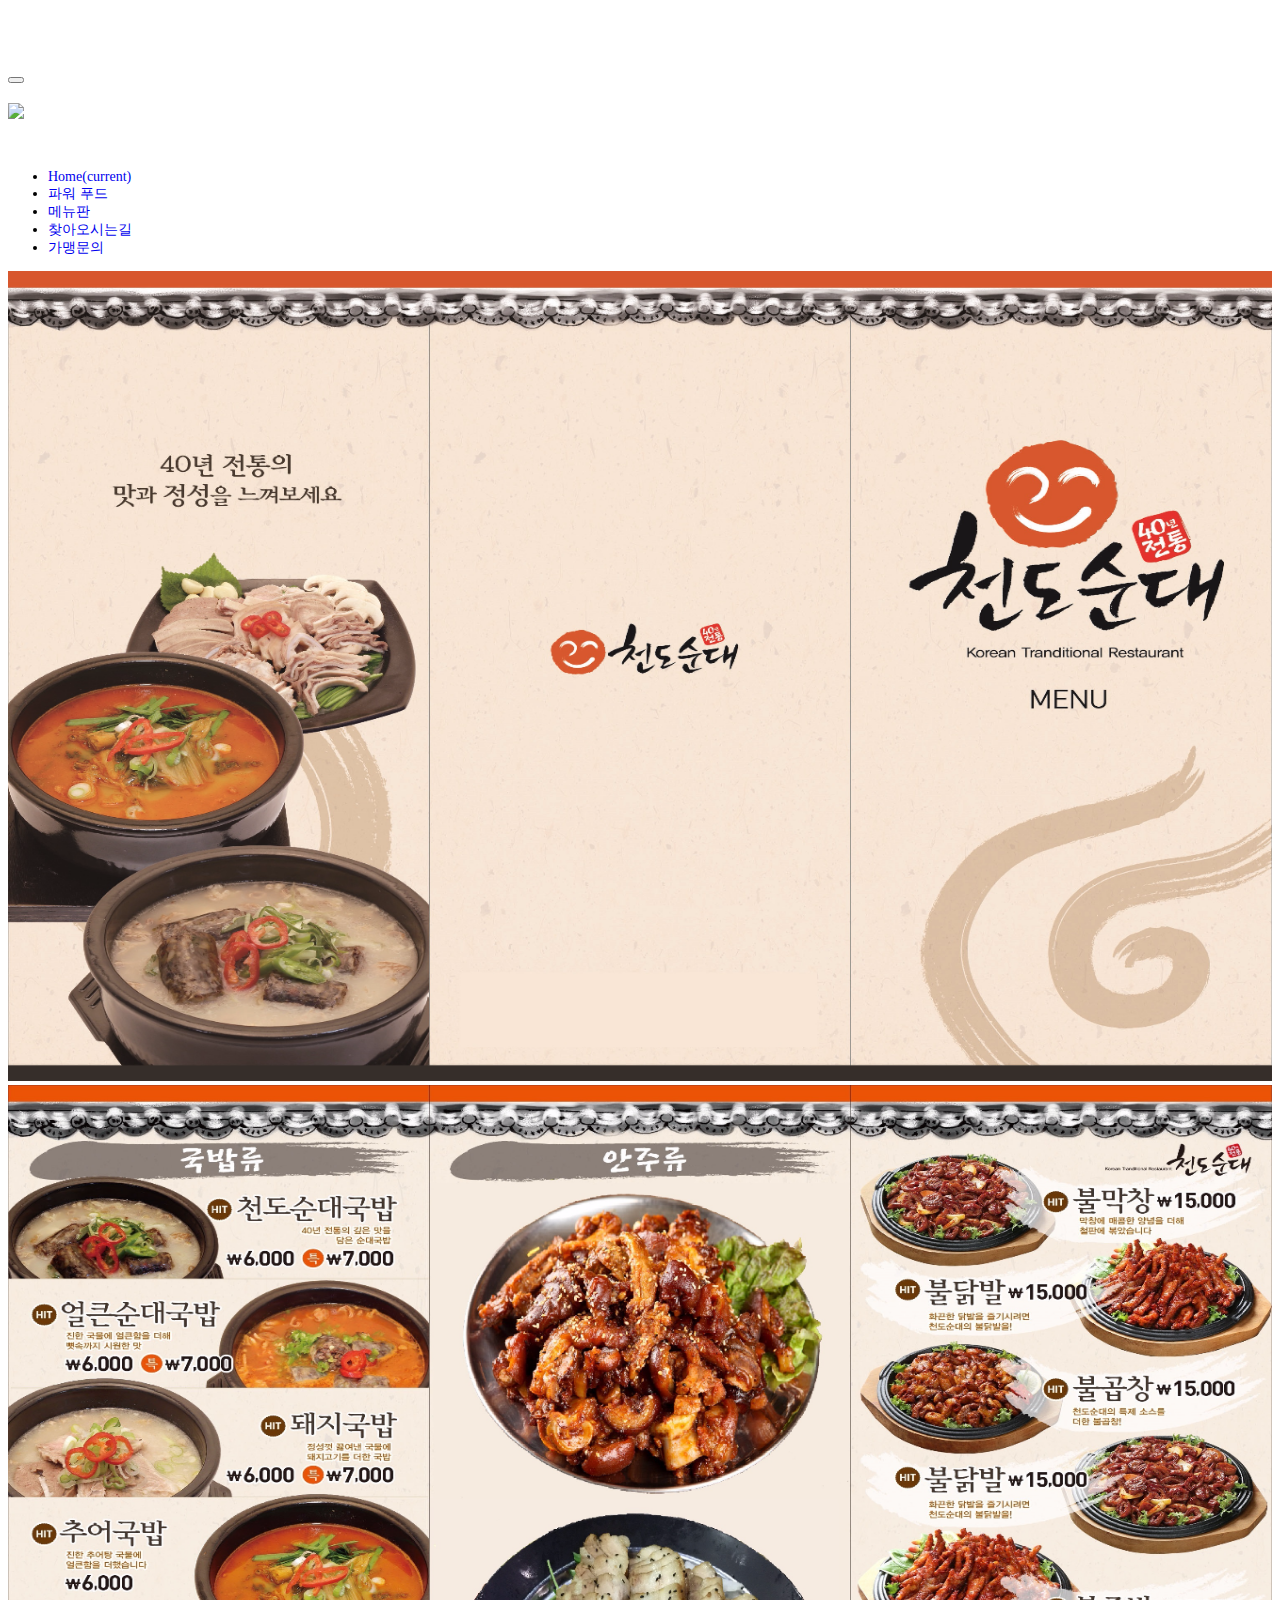
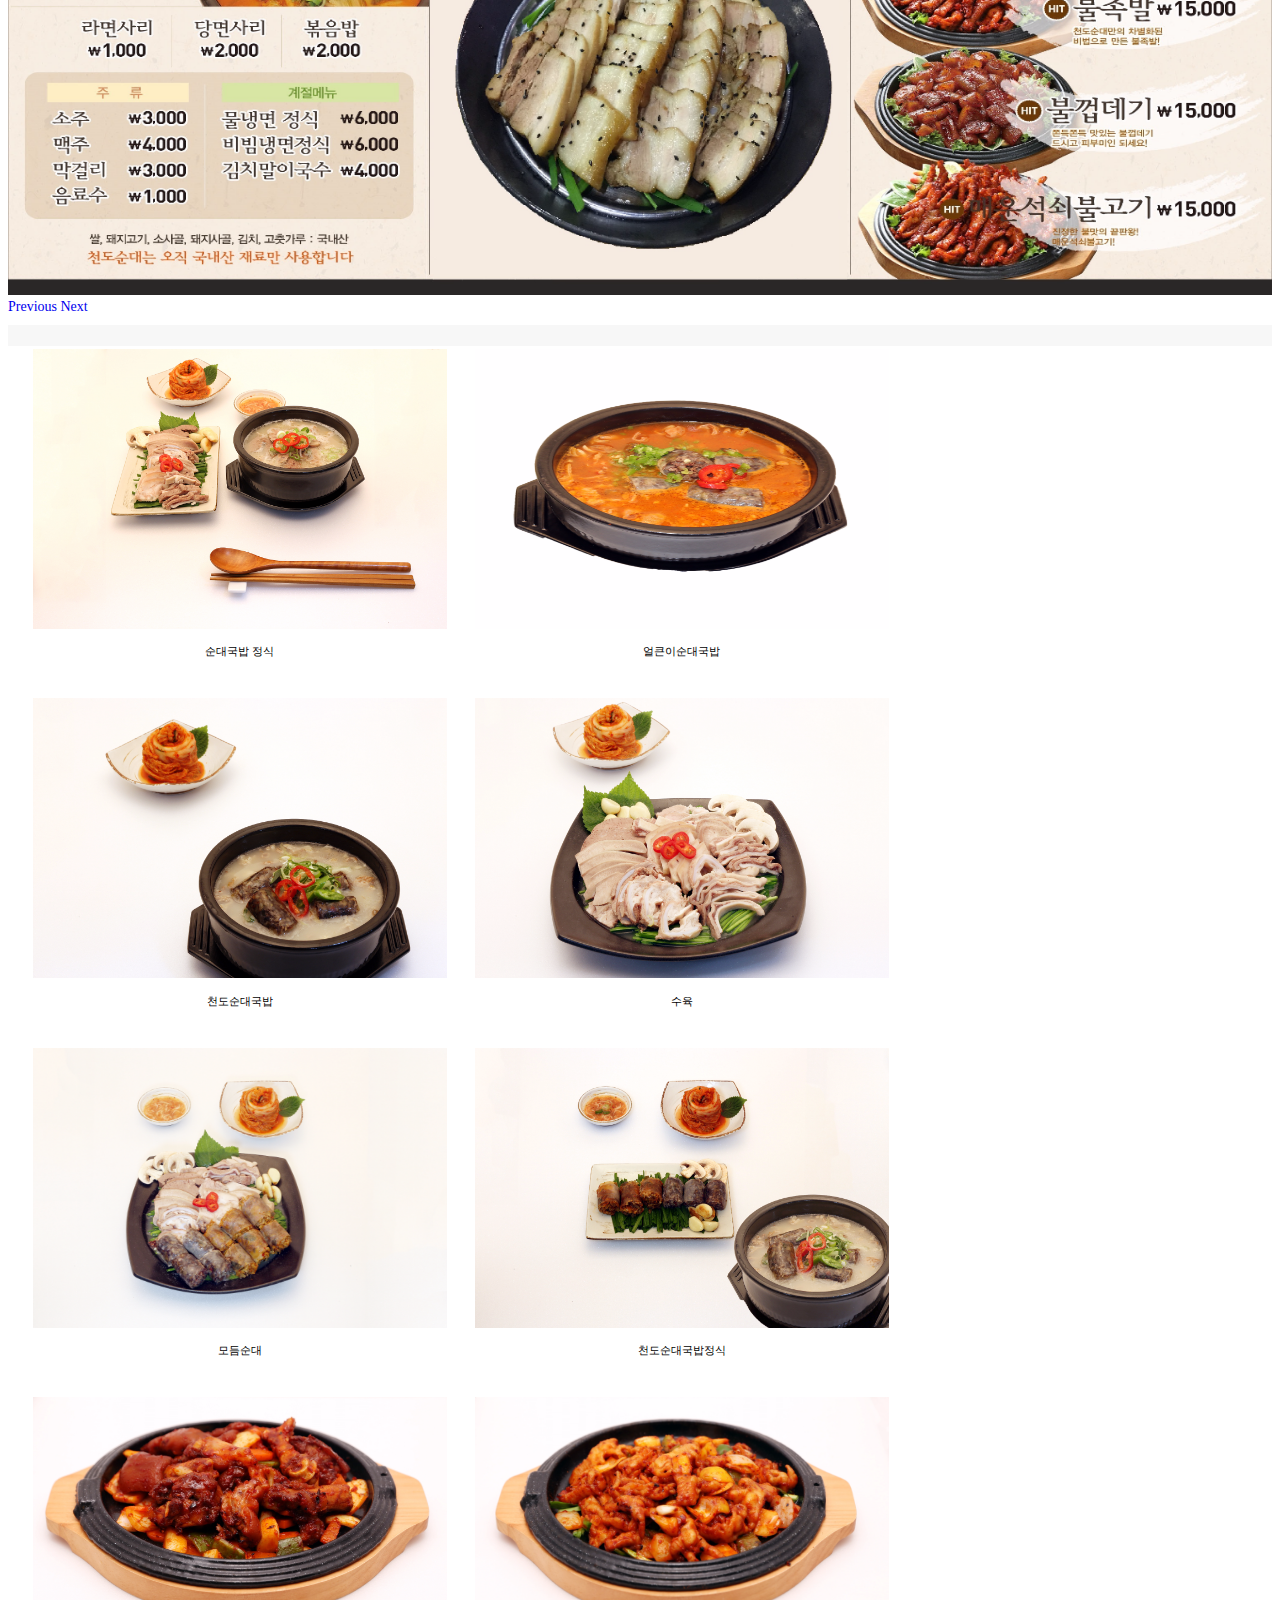
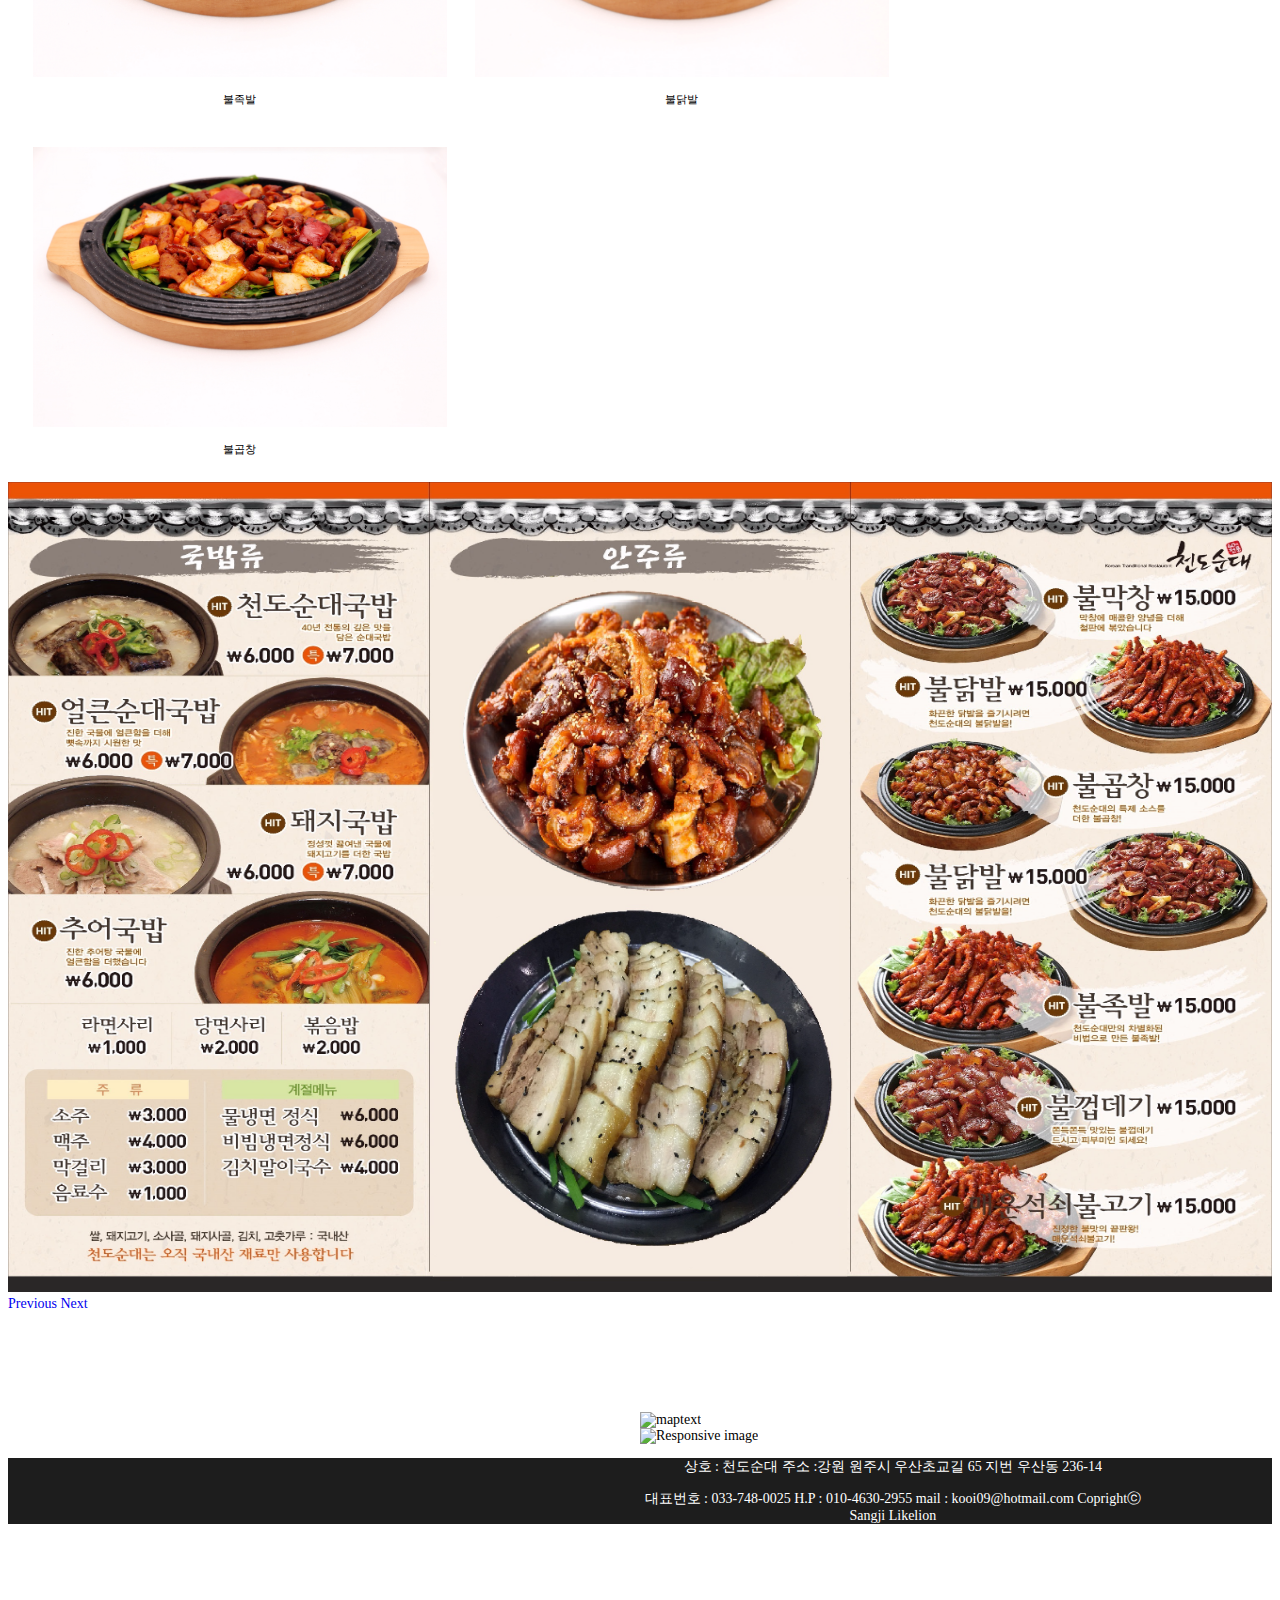
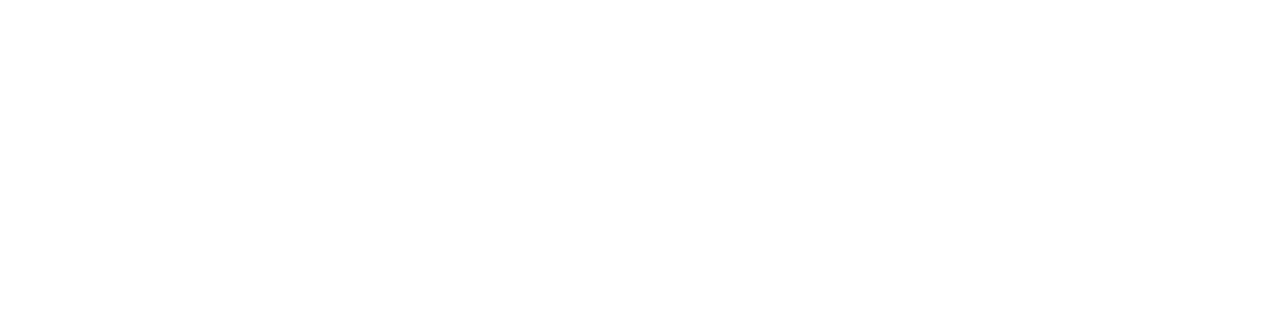
==== index.html @ b4b20114 "05-01 img" ====
<!DOCTYPE html>
<html lang="ko">

<head>
    <!-- Required meta tags -->
    <meta charset="utf-8">
    <meta name="viewport" content="width=device-width, initial-scale=1, shrink-to-fit=no">
    <!--<meta http-equiv="X-UA-Compatible" content="IE=edge">-->

    <title>천도순대</title>

    <!--슬라이드-->
    <script src="/jquery-3.2.0.min.js"></script>
    <!-- 현우시도 -->
    <link rel="stylesheet" href="/viewbox.css">
    <script src="/jquery.viewbox.min.js"></script>
    <!--섬네일-->
    <script>
        $(function() {
            $('.thumbnail').viewbox();
        });
    </script>
    <!-- Bootstrap CSS -->
    <link rel="stylesheet" href="https://maxcdn.bootstrapcdn.com/bootstrap/4.0.0-alpha.6/css/bootstrap.min.css" integrity="sha384-rwoIResjU2yc3z8GV/NPeZWAv56rSmLldC3R/AZzGRnGxQQKnKkoFVhFQhNUwEyJ" crossorigin="anonymous">
    <link rel="stylesheet" href="style.css" type="text/css">
    <script type="text/javascript" src="/gambit-smoothscroll-min.js"></script>
    <script type="text/javascript" src="/jquery.js"></script>
</head>

<body>
    <!--네비네비-->
    <div class="back-block"></div>
    <div class="fixed-top">
        <nav class="navbar navbar-toggleable-md navbar-light bg-faded">
            <button class="navbar-toggler navbar-toggler-right" type="button" data-toggle="collapse" data-target="#navbarNav" aria-controls="navbarNav" aria-expanded="false" aria-label="Toggle navigation">
          <span class="navbar-toggler-icon"></span>
        </button>
            <a class="navbar-brand logo-container" href="#">
                <h1 class="float-left">
                    <img class="logo" src="https://github.com/gelos12/Images/blob/master/logo2.png?raw=true"></img>
                </h1>
            </a>
            <div class="collapse navbar-collapse" id="navbarNav">
                <ul class="navbar-nav ml-auto">
                    <li class="nav-item active">
                        <a class="nav-link" href="#HOME">Home<span class="sr-only">(current)</span></a>
                    </li>
                    <li class="nav-item">
                        <a class="nav-link" href="#LIST">파워 푸드</a>
                    </li>
                    <li class="nav-item">
                        <a class="nav-link" href="#MENU">메뉴판</a>
                    </li>
                    <li class="nav-item">
                        <a class="nav-link" href="#WAY">찾아오시는길</a>
                    </li>
                    <li class="nav-item">
                        <a class="nav-link" href="#JOIN">가맹문의</a>
                    </li>

                </ul>
            </div>
        </nav>
    </div>

    <!--banner-->
    <a id="HOME"></a>
    <section>
        <div class="bg">
            <div id="carouselExampleControls" class="carousel slide" data-ride="carousel">
                <div class="carousel-inner" role="listbox">
                    <!--<div class="carousel-item active">-->
                    <!--    <img class="d-block img-fluid" src="/img/0427천도순대.jpg" alt="First slide">-->
                    <!--</div>-->
                    <div class="carousel-item active">
                        <img class="d-block img-fluid" src="img/메인.jpg" alt="First slide">
                    </div>
                    <div class="carousel-item">
                        <img class="d-block img-fluid" src="img/진짜메뉴판 .jpg" alt="Second slide">
                    </div>
                </div>
                <a class="carousel-control-prev" href="#carouselExampleControls" role="button" data-slide="prev">
                    <span class="carousel-control-prev-icon" aria-hidden="true"></span>
                    <span class="sr-only">Previous</span>
                </a>
                <a class="carousel-control-next" href="#carouselExampleControls" role="button" data-slide="next">
                    <span class="carousel-control-next-icon" aria-hidden="true"></span>
                    <span class="sr-only">Next</span>
                </a>
            </div>
        </div>
    </section>

    <!-- list start -->
    <a id="LIST"></a>
    <section>
        <div class="bgkcolor mt-5">
            <div class="container xypadding">
                <div class="row">
                    <div class="card ">
                        <a href="img/돼지국밥정식.JPG" title="돼지국밥 정식">
                            <img class="rounded" src="img/돼지국밥정식.JPG" alt="">
                        </a>
                        <p>순대국밥 정식</p>
                    </div>

                    <div class="card ">
                        <a href="img/얼큰이.png" class="thumbnail" title="얼큰이순대국밥">
                            <img class="rounded" src="img/얼큰이.png" alt="">
                        </a>
                        <p>얼큰이순대국밥</p>
                    </div>
                    <div class="card ">
                        <a href="img/천도순대국밥2.jpg" class="thumbnail" title="얼큰이순대국밥">
                            <img class="rounded" src="img/천도순대국밥2.jpg" alt="">
                        </a>
                        <p>천도순대국밥</p>
                    </div>

                    <div class="card ">
                        <a href="img/수육.jpg" class="thumbnail" title="수육">
                            <img class="rounded" src="img/수육.jpg" alt="">
                        </a>
                        <p>수육</p>
                    </div>
                    <div class="card ">
                        <a href="img/모듬순대3.jpg" class="thumbnail" title="모듬순대">
                            <img class="rounded" src="img/모듬순대3.jpg" alt="">
                        </a>
                        <p>모듬순대</p>
                    </div>

                    <div class="card ">
                        <a href="img/천도순대국밥정식.jpg" class="thumbnail" title="천도순대국밥정식">
                            <img class="rounded" src="img/천도순대국밥정식.jpg" alt="">
                        </a>
                        <p>천도순대국밥정식</p>
                    </div>
                    <div class="card ">
                        <a href="img/불족발.JPG" class="thumbnail" title="불족발">
                            <img class="rounded" src="img/불족발.JPG" alt="">
                        </a>
                        <p>불족발</p>
                    </div>
                    <div class="card ">
                        <a href="img/불닭발.JPG" class="thumbnail" title="불닭발">
                            <img class="rounded" src="img/불닭발.JPG" alt="">
                        </a>
                        <p>불닭발</p>
                    </div>
                    <div class="card ">
                        <a href="img/불곱창.JPG" class="thumbnail" title="불곱창">
                            <img class="rounded" src="img/불곱창.JPG" alt="">
                        </a>
                        <p>불곱창</p>
                    </div>

                </div>
            </div>
        </div>
    </section>


    <!-- list end -->

    <!-- menu start-->



    <a id="MENU"></a>

    <section class="my-5">
        <div class="bg">
            <div id="carouselExampleControls" class="carousel slide" data-ride="carousel">
                <div class="carousel-inner" role="listbox">
                    <div class="carousel-item active">
                        <img class="d-block img-fluid" src="img/진짜메뉴판 .jpg">
                    </div>
                </div>
                <a class="carousel-control-prev" href="#carouselExampleControls" role="button" data-slide="prev">
                    <span class="carousel-control-prev-icon" aria-hidden="true"></span>
                    <span class="sr-only">Previous</span>
                </a>
                <a class="carousel-control-next" href="#carouselExampleControls" role="button" data-slide="next">
                    <span class="carousel-control-next-icon" aria-hidden="true"></span>
                    <span class="sr-only">Next</span>
                </a>
            </div>
        </div>
    </section>


    <!-- WAY START-->
    <a id="WAY"></a>
    <section class="way-container clearfix">

        <div class="map-container">
            <iframe src="https://www.google.com/maps/embed?pb=!1m10!1m8!1m3!1d792.7329264923867!2d127.93483349651306!3d37.36779281074592!3m2!1i1024!2i768!4f13.1!5e0!3m2!1sko!2skr!4v1491745746947" frameborder="0" style="border:0" allowfullscreen></iframe>
        </div>
        <div class="way-text">
            <img src="https://github.com/gelos12/Images/blob/master/map-text.PNG?raw=true" alt="maptext">
        </div>
    </section>
    <!-- WAY END -->


    <!-- 가맹문의 -->
    <a id="JOIN"> </a>
    <section class="gameng">
        <div class="container d-flex justify-content-center my-5 py-5">
            <img src="https://github.com/gelos12/Images/blob/master/join.png?raw=true" class="img-fluid" alt="Responsive image">
        </div>
    </section>
    <!-- 가맹문의 끝-->


    <!-- footer -->
    <footer class="footer">
        <div class="footer-container ml-auto mr-auto">
            <p class="mb-0 footer-text">상호 : 천도순대  주소 :강원 원주시 우산초교길 65 지번 우산동 236-14 </p>
            <p class="mb-0 footer-text">대표번호 : 033-748-0025 H.P : 010-4630-2955 mail : kooi09@hotmail.com Coprightⓒ Sangji Likelion</p>
        </div>
    </footer>
    <!-- footer end-->
    <!-- jQuery first, then Tether, then Bootstrap JS. -->

    <script src="https://cdnjs.cloudflare.com/ajax/libs/tether/1.4.0/js/tether.min.js" integrity="sha384-DztdAPBWPRXSA/3eYEEUWrWCy7G5KFbe8fFjk5JAIxUYHKkDx6Qin1DkWx51bBrb" crossorigin="anonymous"></script>
    <script src="https://maxcdn.bootstrapcdn.com/bootstrap/4.0.0-alpha.6/js/bootstrap.min.js" integrity="sha384-vBWWzlZJ8ea9aCX4pEW3rVHjgjt7zpkNpZk+02D9phzyeVkE+jo0ieGizqPLForn" crossorigin="anonymous"></script>

</body>

</html>
---- viewbox.css ----
.viewbox-container{
	position: fixed;
	top: 0;
	left: 0;
	right: 0;
	bottom: 0;
	background: rgba(0,0,0,.5);
	z-index: 700;
}
.viewbox-body{
	position: absolute;
	top: 60%;
	left: 50%;

	background: #fff;
	-webkit-border-radius: 10px;
	-moz-border-radius: 10px;
	border-radius: 10px;
	-webkit-box-shadow: 0 0 10px rgba(0, 0, 0, 0.6);
	-moz-box-shadow: 0 0 10px rgba(0, 0, 0, 0.6);
	box-shadow: 0 0 10px rgba(0, 0, 0, 0.6);
	overflow: auto;
	
}
.viewbox-header{
	margin: 10px;
}
.viewbox-content{
	margin: 10px;
	width: 300px;
	height: 300px;
}
.viewbox-footer{
	margin: 10px;
}
.viewbox-content .viewbox-image{
	width: 100%;
	height: 100%;
}

/* buttons */
.viewbox-button-default{
	cursor: pointer;
    height: 64px;
    width: 64px;
    margin-top: 100px;
    margin-right: 2%;
}
.viewbox-button-default > svg{
	width: 100%;
	height: 100%;
	background: inherit;
	fill: inherit;
	pointer-events: none;
	transform: translateX(0px);
}
.viewbox-button-default{
	fill: #999;
}
.viewbox-button-default:hover{
    fill: #fff;
}

.viewbox-button-close{
	position:absolute;
	top:10px;
	right: 10px;
	z-index:9;
}
.viewbox-button-next,
.viewbox-button-prev{
	position:absolute;
	top: 50%;
	height: 128px;
    width: 128px;
	margin: -64px 0 0;
	z-index:9;
}
.viewbox-button-next{
	right: 10px;
}
.viewbox-button-prev{
	left: 10px;
}
@media (max-width: 480px) {
	.viewbox-button-close{
		top: 0;
		right: 0;
	}
	.viewbox-button-next,
	.viewbox-button-prev{
		height: 81px;
    	width: 81px;
		margin-top: -40px;
	}
	.viewbox-button-next{
		right:-15px;
	}
	.viewbox-button-prev{
		left:-15px;
	}
}

/* loader */
.viewbox-container .loader{
	widows: 100%;
	position: absolute;
	left: 50%;
	top: 50%;
	margin:-25px 0 0 -25px;
}
.viewbox-container .loader *{
	margin: 0;
	padding: 0;
}
.viewbox-container .loader .spinner{
	width: 50px;
	height: 50px;
	position: relative;
	margin: 0 auto;
}
.viewbox-container .loader .double-bounce1,
.viewbox-container .loader .double-bounce2{
	width: 100%;
	height: 100%;
	border-radius: 50%;
	background-color: #999;
	opacity: 0.6;
	position: absolute;
	top: 0;
	left: 0;
	-webkit-animation: sk-bounce 2.0s infinite ease-in-out;
	animation: sk-bounce 2.0s infinite ease-in-out;
}
.viewbox-container .loader .double-bounce2 {
	-webkit-animation-delay: -1.0s;
	animation-delay: -1.0s;
}
@-webkit-keyframes sk-bounce{
	0%, 100% { -webkit-transform: scale(0.0) }
	50% { -webkit-transform: scale(1.0) }
}

@keyframes sk-bounce{
	0%, 100% { 
		transform: scale(0.0);
		-webkit-transform: scale(0.0);
	} 50% { 
		transform: scale(1.0);
		-webkit-transform: scale(1.0);
	}
}
---- style.css ----
@font-face {
	font-family: "SpoqaHanSans";
	src: url("font/Spoqa Han Sans Bold.ttf") format('truetype');
}

html {
    font-size:14px;
    	font-family: 'SpoqaHanSans', '굴림', '궁서', '바탕체';
}


h1{
    color:blue;
}

a{
    text-decoration: none;
}
.logo-container{
    height:35px!important;
}

.logo{
    height:30px;
    margin-bottom: 20px;
}
.logo-container h1{
    line-height:40px;
}
/*back-block*/
.back-block {
    height: 60px;
}
/*banner*/
.bg {
    /*height: 90vh;*/
    width: 100%;
}

.bg img {
    height: 90vh;
    width: 100%;
}
/*가맹,푸드리스트*/
/*.food-list{*/
/*    margin-top: 100px;*/
/*    margin-bottom: 100px;*/
/*}*/


/*.gamaeng{*/
/*    margin-top: 100px;*/
/*    padding-top: 9%;*/
/*    padding-bottom: 9%;*/
/*    margin-bottom: 5%;*/
   
/*    background-repeat: no-repeat;*/
/*    background-size:cover;*/
/*}*/
/*.gamaeng-img{*/
/*  margin-left: 4%;*/
/*}*/



/*card*/

.bgkcolor {
    background-color: #f7f7f7;
}

.xypadding {
    padding: .75rem;
    background-color: #f7f7f7;
}

.card {
    float: left;
    width: 33.33%;
    padding: 1rem;
    border: 0;
}

.card > p {
    font-size: 0.8rem;
    text-align: center;
}

.card >a> img {
    width: 100%;
    height: 280px;
}


.map-container{
	margin-top:10px;
	position:relative;
	width:50%; 
	height:0;
	padding-bottom:40.25%;
	float: left;
}

.map-container iframe{
	position:absolute;
	width:100%;
	height:100%;
	top:0;
	left:0;
	border-radius: 10px;
}

.way-text{
    float:right;
    width:50%;
}

.way-text img{
    height:477px;
}

.footer{
    width:100%;
    text-align:center;
    background-color:#1d1d1d;
    color:#fff;
}

#LIST{
    margin-top:10px;
    display:block;
}

/*footer*/
.footer-container{
    width:90%;
}
.footer-text{
    width:100%;
    margin-bottom: 0px;
}
/*미디어 스크린*/

@media (max-width: 575px) {
    .card{
        width: 100%;
    }
    .bg img {
        height: 60vh;
        margin-top:50px;
    }
    .img-fluid {
        height:150px;
    }
    .footer-text{
        font-size:0.9rem;
    }
    .way-text{
    width:100%;
}
    .way-text img{
    height:477px;
    width:100%;
}

.map-container{
	margin-top:10px;
	position:relative;
	width:100%; 
	height:0;
	padding-bottom:40.25%;
	float: left;
}
.footer-text{
        font-size:0.9rem;
    }
}


/*// Small devices (landscape phones, 576px and up)*/

@media (min-width: 576px) and (max-width: 767px) {
    .card{
        width: 100%;
    }
    .bgk-img img {
        height: 60vh;
    }
    /*.img-fluid {*/
    /*    max-width: 100%;*/
    /*}*/
    .way-text{
    width:100%;
}
    .way-text img{
    height:477px;
    width:100%;
}

.map-container{
	margin-top:10px;
	position:relative;
	width:100%; 
	height:0;
	padding-bottom:40.25%;
	float: left;
}
.footer-text{
        font-size:0.9rem;
    }
}
.way-container{
    margin-top: 100px;
}


/*// Medium devices (tablets, 768px and up)*/

@media (min-width: 768px) and (max-width: 991px) {
    .card{
        width: 50%;
    }
    .bg img {
        height: 70vh;
        margin-top:50px;
    }
    .img-fluid {
        height: 400px;
    }
    .way-text{
    width:100%;
}
    .way-text img{
    height:477px;
    width:100%;
}

.map-container{
	margin-top:10px;
	position:relative;
	width:100%; 
	height:0;
	padding-bottom:40.25%;
	float: left;
}
}


/*// Large devices (desktops, 992px and up)*/

@media (min-width: 992px) and (max-width: 1199px) {
    .card{
        width: 50%;
    }
    .bg img {
        height: 80vh;
        margin-top:50px;
    }
}


/*// Extra large devices (large desktops, 1200px and up)*/

@media (min-width: 1200px) {}
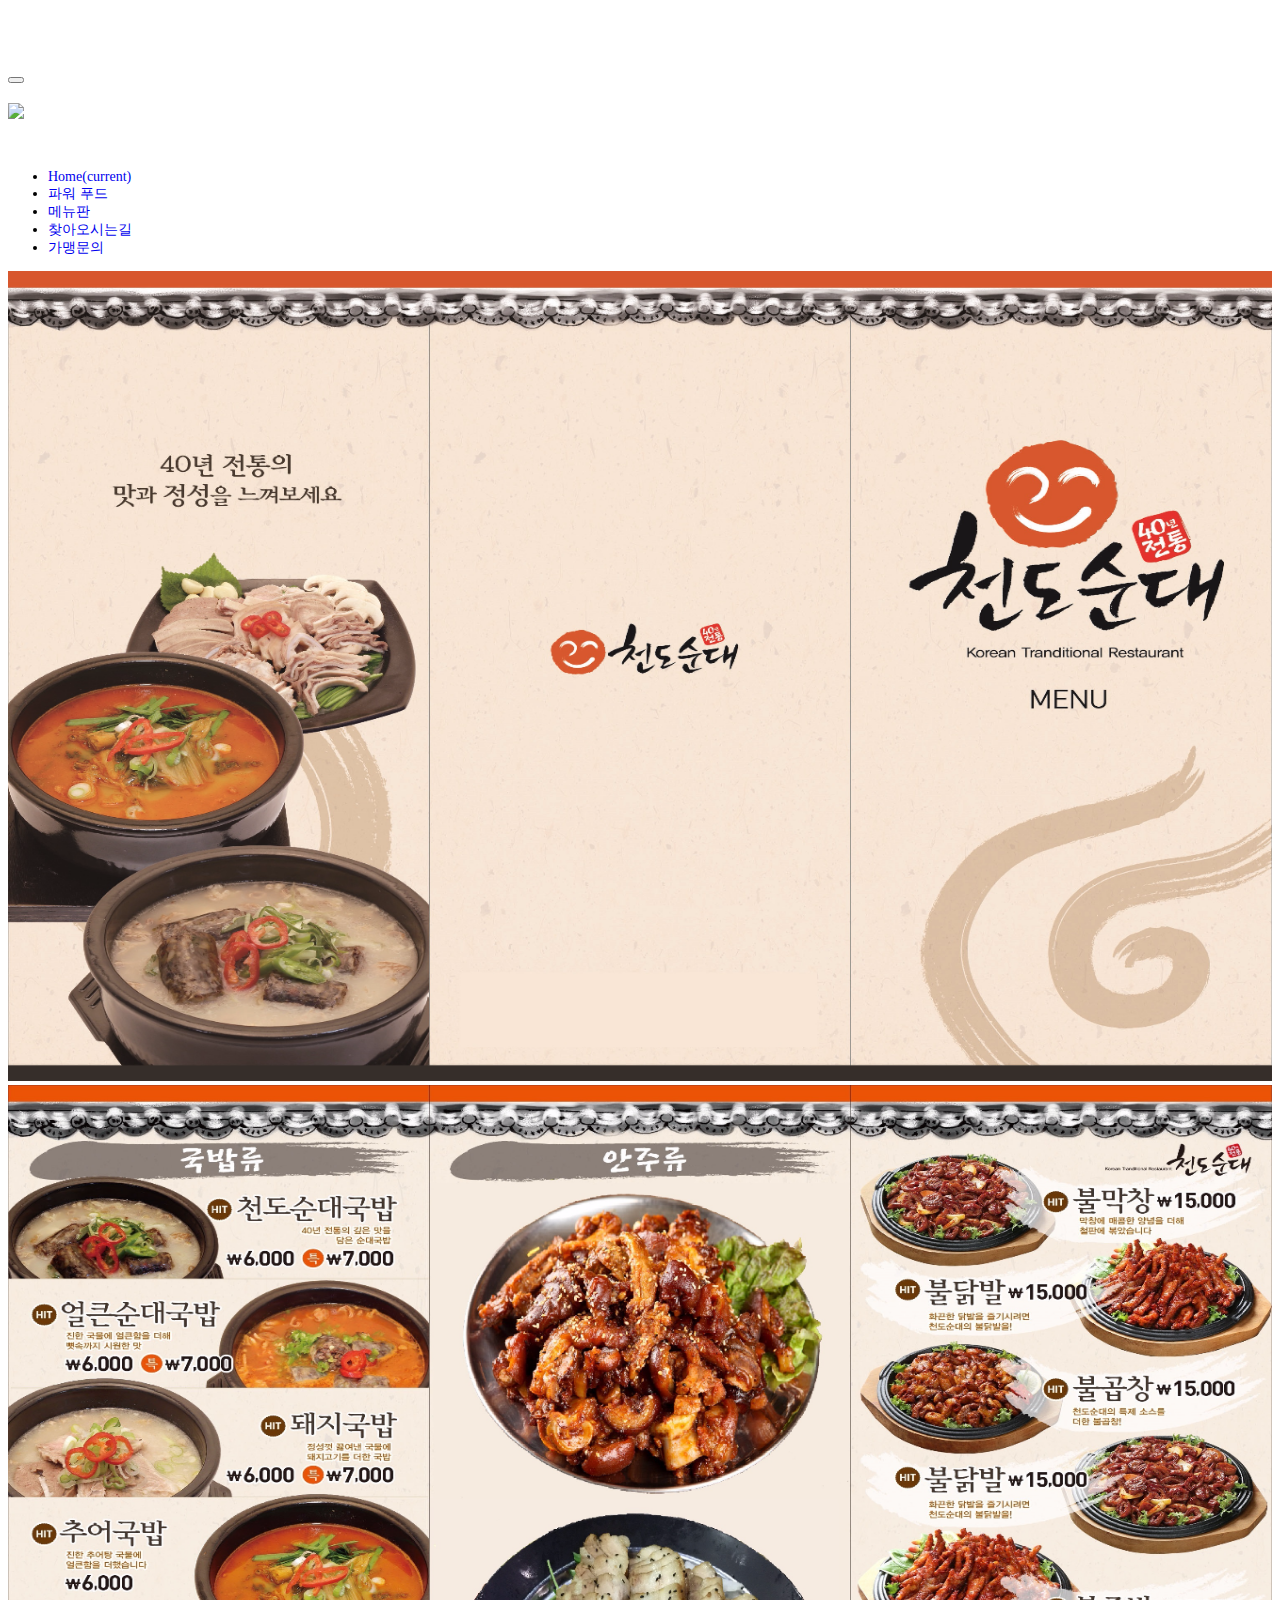
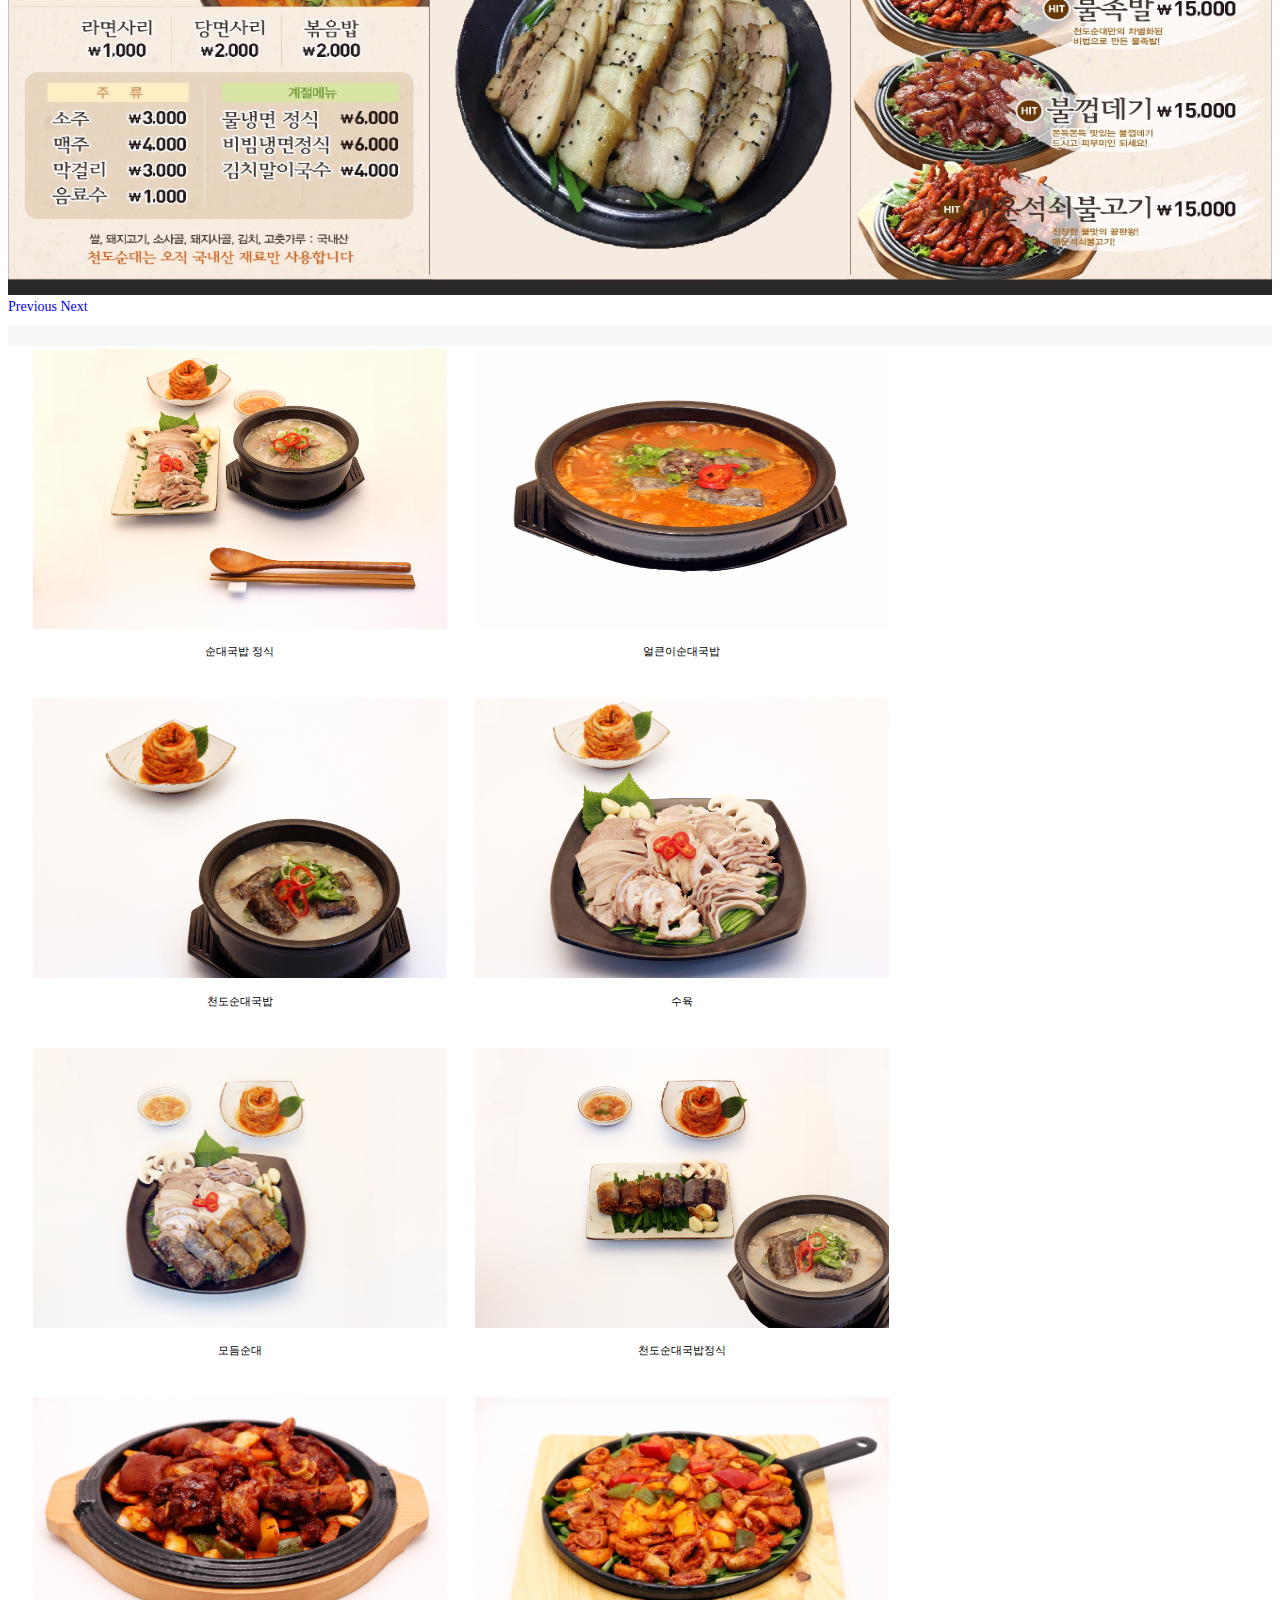
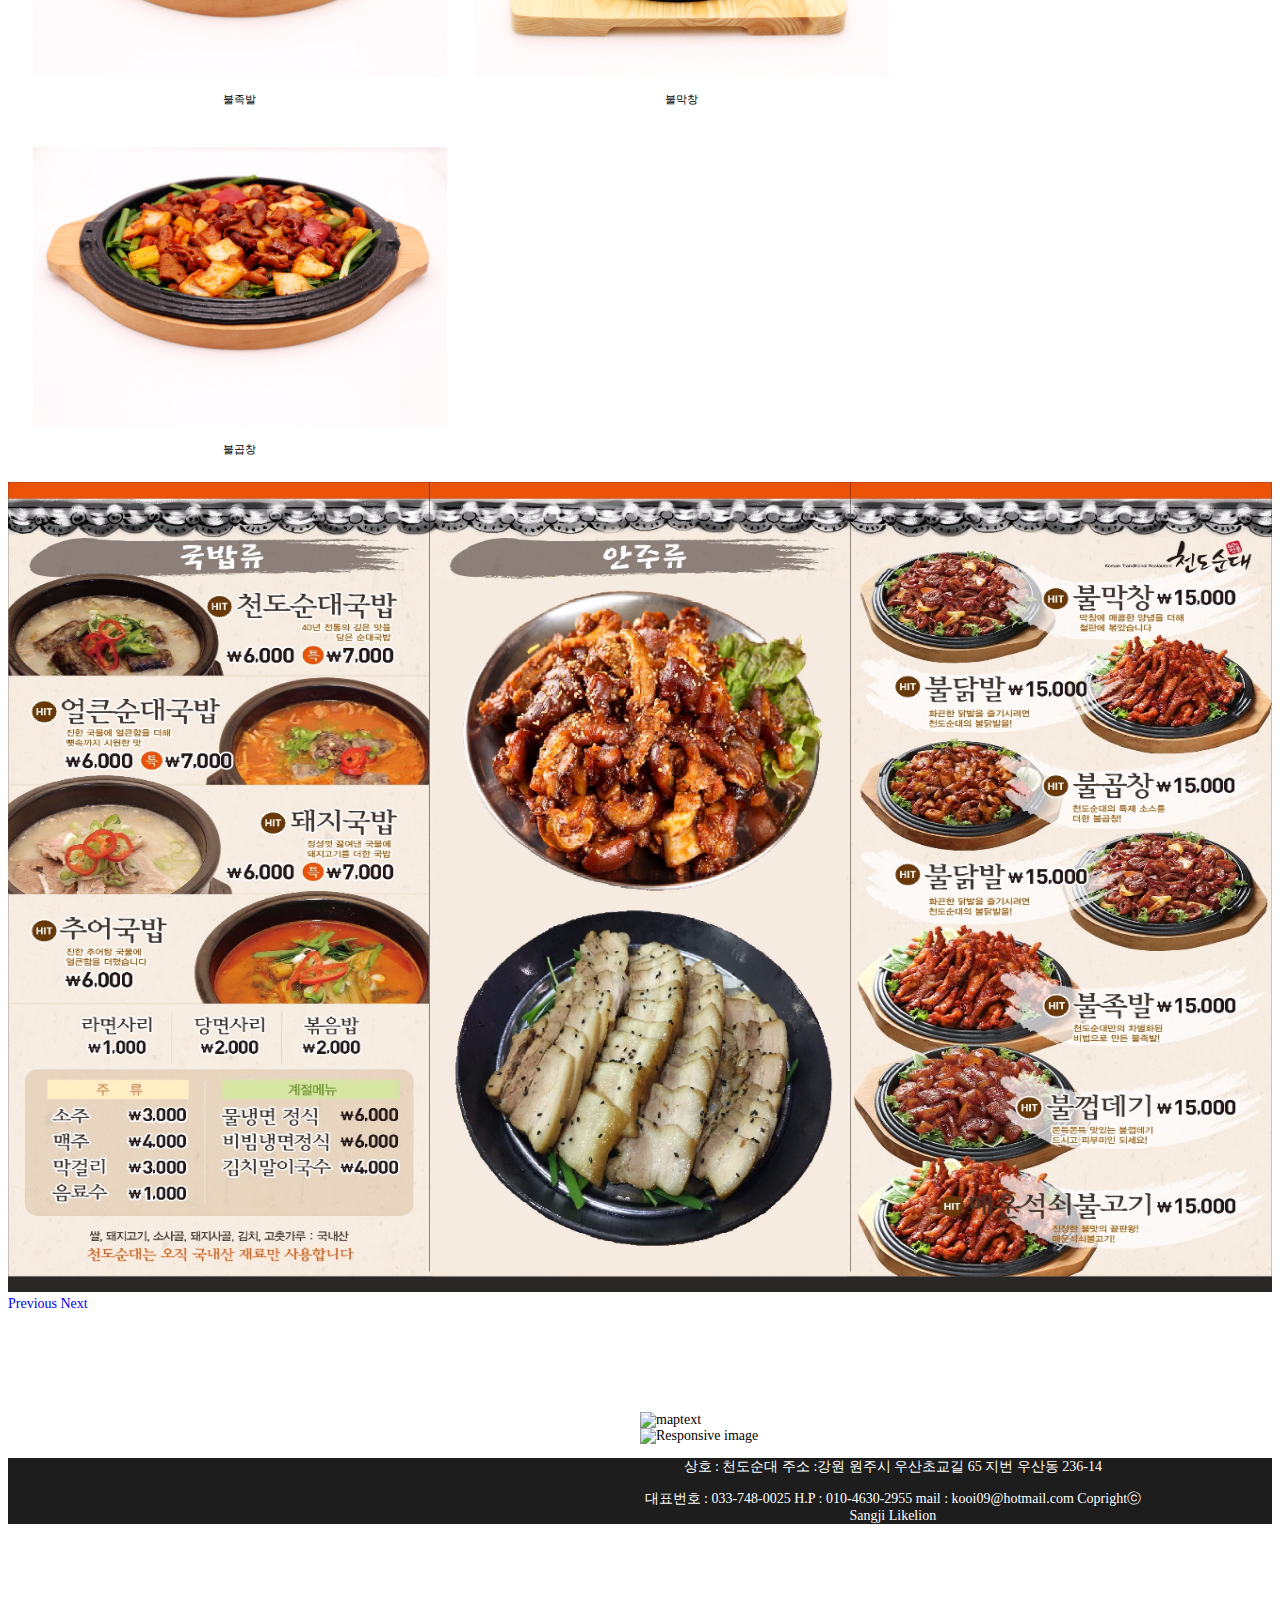
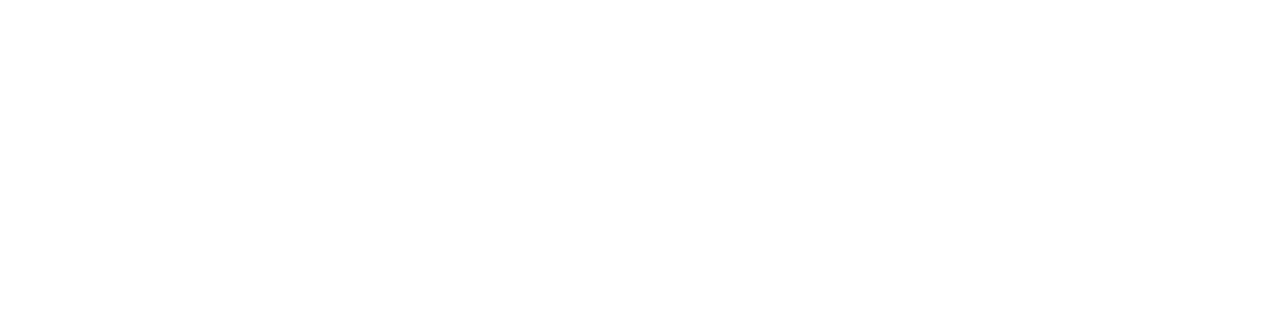
==== commit 5249868d: "img 0503" ====
--- a/index.html
+++ b/index.html
@@ -143,10 +143,10 @@
                         <p>불족발</p>
                     </div>
                     <div class="card ">
-                        <a href="img/불닭발.JPG" class="thumbnail" title="불닭발">
-                            <img class="rounded" src="img/불닭발.JPG" alt="">
-                        </a>
-                        <p>불닭발</p>
+                        <a href="img/불막창.png" class="thumbnail" title="불막창">
+                            <img class="rounded" src="img/불막창.png" alt="">
+                        </a>
+                        <p>불막창</p>
                     </div>
                     <div class="card ">
                         <a href="img/불곱창.JPG" class="thumbnail" title="불곱창">
